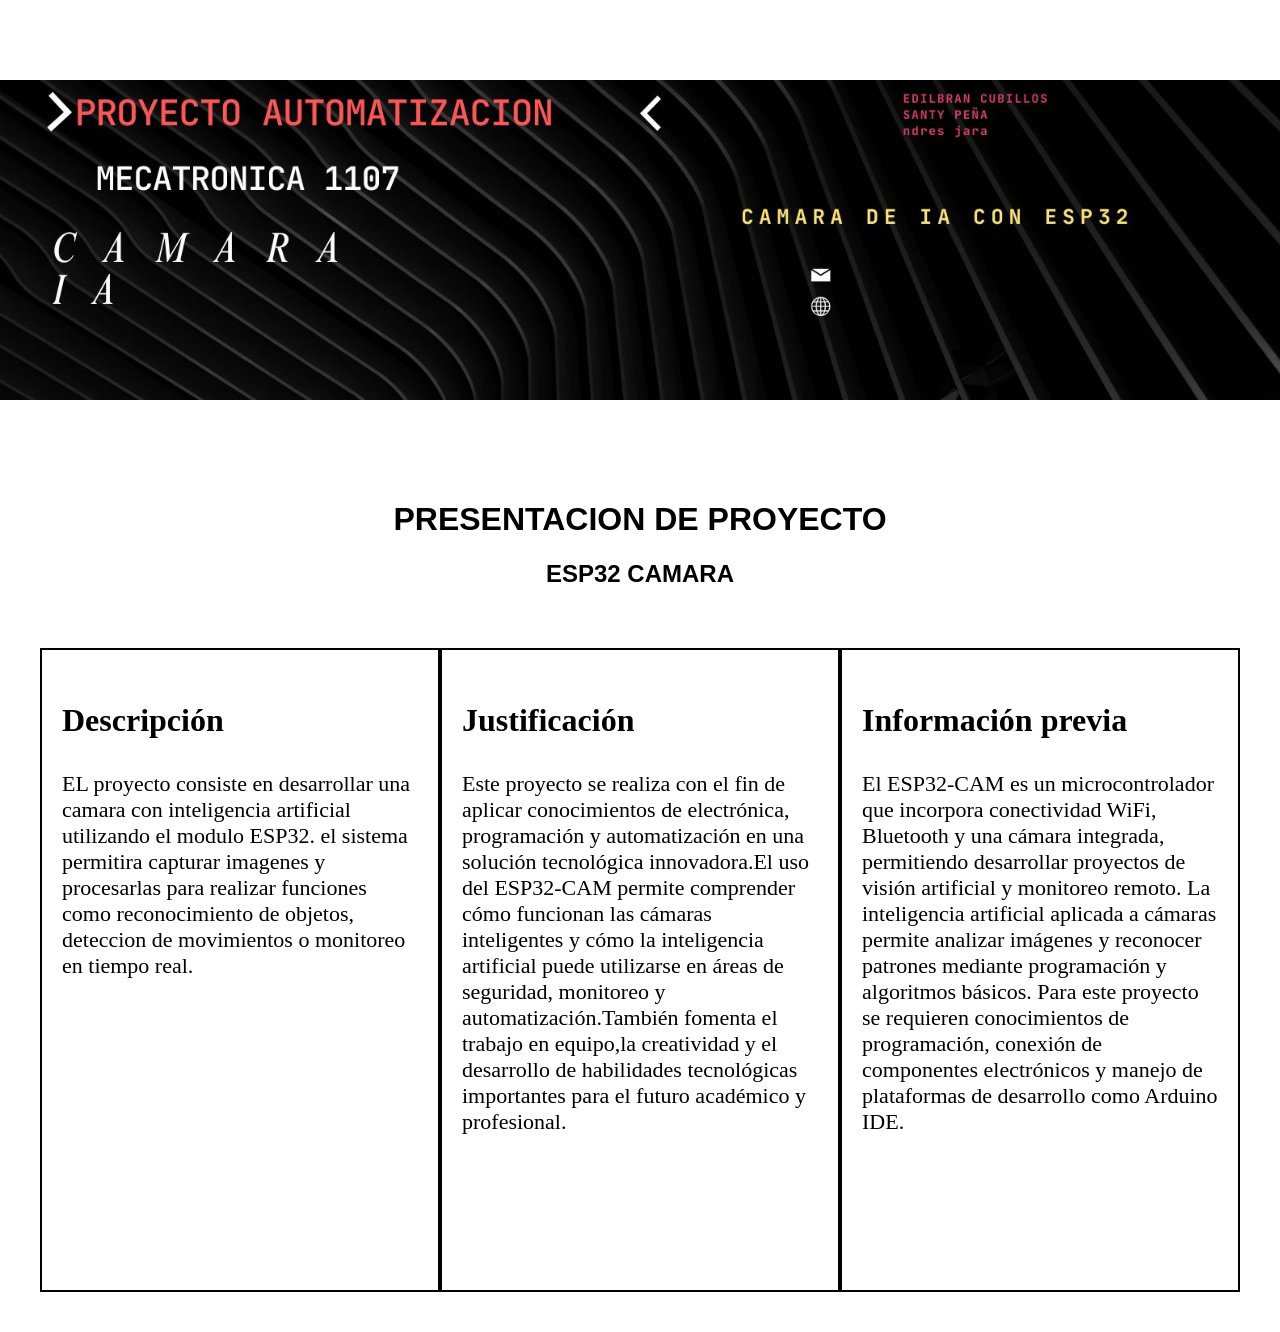
==== index.html @ 6aeb3296 "primer commit" ====
<!DOCTYPE html>
<html lang="en">
<head>
    <meta charset="UTF-8">
    <meta name="viewport" content="width=device-width, initial-scale=1.0">
    <link rel="stylesheet" href="style.css">
    <title>Proyecto Automatización</title>
</head>
<body>
    <header>
        <div id="imagen"></div>
    </header>
    <H1 id="titulo">PRESENTACION DE PROYECTO</H1>
     <H2 id="subtitulo">ESP32 CAMARA</H2>

</header>

<section id="descripcion">

    <div class="tarjeta_desc">
        <h3>Descripción</h3>
        <p>EL proyecto consiste en desarrollar una camara con inteligencia artificial utilizando el modulo ESP32.
            el sistema permitira capturar imagenes y procesarlas para realizar funciones como reconocimiento de objetos,
            deteccion de movimientos o monitoreo en tiempo real.
            
        </p>
    </div>

    <div class="tarjeta_desc">
        <h3>Justificación</h3>
        <p>Este proyecto se realiza con el fin de aplicar conocimientos de electrónica, programación y automatización en 
            una solución tecnológica innovadora.El uso del ESP32-CAM permite comprender cómo funcionan las cámaras inteligentes y cómo la 
            inteligencia artificial puede utilizarse en áreas de seguridad, monitoreo y automatización.También fomenta el trabajo en equipo,la
             creatividad y el desarrollo de habilidades tecnológicas importantes para el futuro académico y profesional.
 

        </p>
    </div>

    <div class="tarjeta_desc">
        <h3>Información previa</h3>
        <p>El ESP32-CAM es un microcontrolador que incorpora conectividad WiFi, Bluetooth y una cámara integrada, permitiendo desarrollar
             proyectos de visión artificial y monitoreo remoto. La inteligencia artificial aplicada a cámaras permite analizar 
             imágenes y reconocer patrones mediante programación y algoritmos básicos. Para este proyecto se requieren conocimientos
              de programación, conexión de componentes electrónicos y manejo de plataformas de desarrollo como Arduino IDE.
        </p>
    </div>

</section>

    
</body>
</html>
---- style.css ----
body{
    margin:0;
}

#imagen{
    background-image: url(imagen.jpg);
    background-repeat: no-repeat;
    background-size: contain;
    background-position: center;
    width: 100%;
    height: 480px;

    color:white;
    text-align:center;

    display:flex;
    flex-direction:column;
    justify-content:center;
}
#titulo{
   font-family: Arial, Helvetica, sans-serif;
   text-align: center; 
}
#subtitulo{
    font-family: Arial, Helvetica, sans-serif;
    text-align: center;
}


#descripcion{
    display:flex;
    justify-content:space-evenly;
    padding:40px;
}

.tarjeta_desc{
    width: 450px;
    height: 600px;

    border: solid 2px #000;

    padding: 20px;
}

.tarjeta_desc h3{
    font-size: 32px;
}

.tarjeta_desc p{
    font-size: 22px;
}
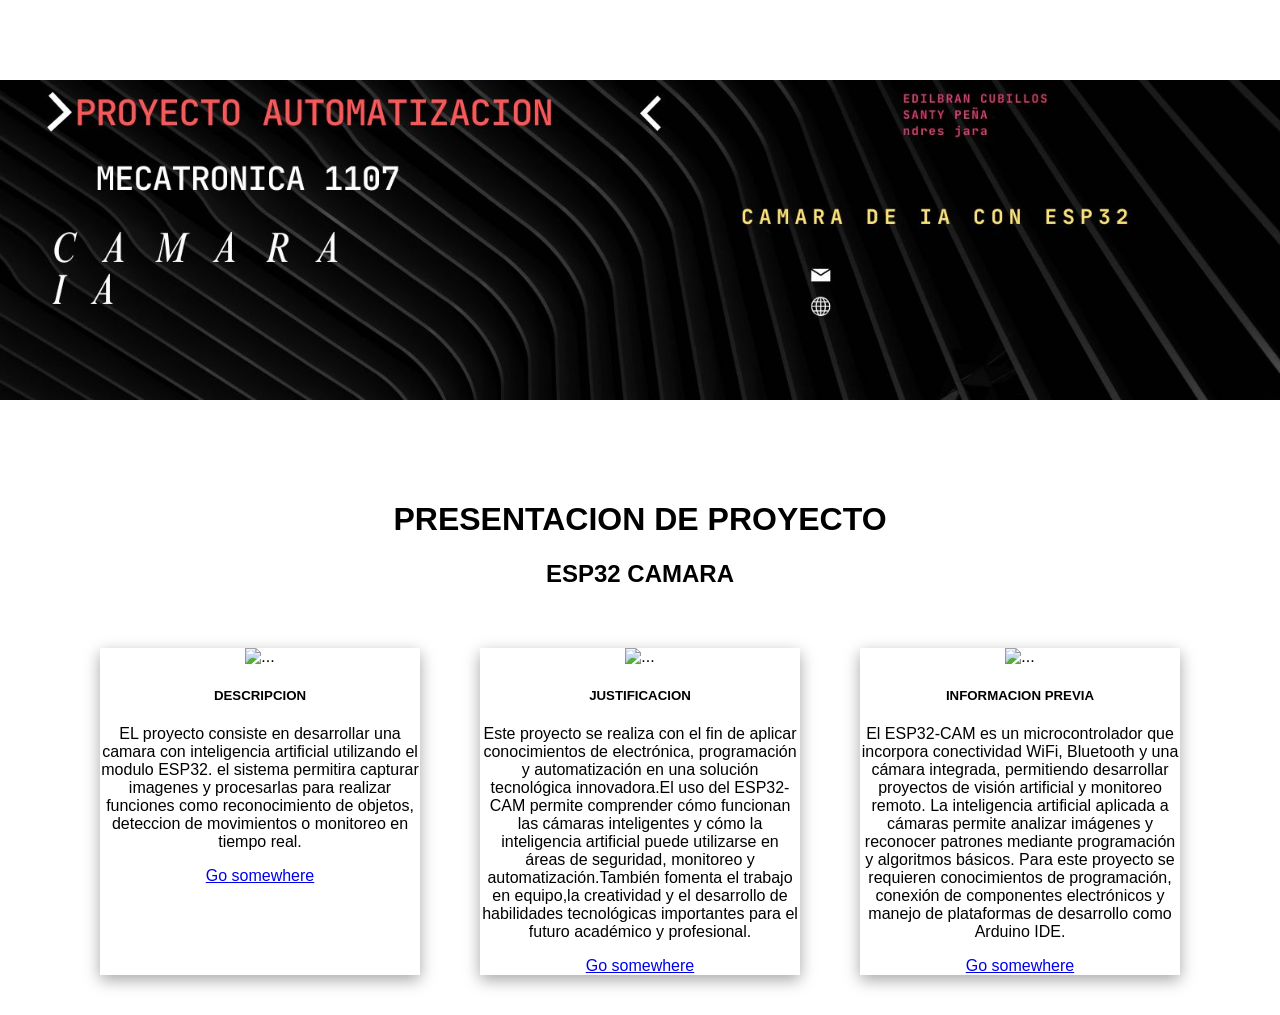
==== commit 0cd9b741: "modificacion" ====
--- a/index.html
+++ b/index.html
@@ -1,10 +1,14 @@
 <!DOCTYPE html>
 <html lang="en">
 <head>
-    <meta charset="UTF-8">
-    <meta name="viewport" content="width=device-width, initial-scale=1.0">
+    <!-- Required meta tags -->
+    <meta charset="utf-8">
+    <meta name="viewport" content="width=device-width, initial-scale=1">
+
+    <!-- Bootstrap CSS -->
     <link rel="stylesheet" href="style.css">
-    <title>Proyecto Automatización</title>
+
+    <title>proyecto automatizacion</title>
 </head>
 <body>
     <header>
@@ -12,39 +16,51 @@
     </header>
     <H1 id="titulo">PRESENTACION DE PROYECTO</H1>
      <H2 id="subtitulo">ESP32 CAMARA</H2>
+     
 
 </header>
 
 <section id="descripcion">
 
-    <div class="tarjeta_desc">
-        <h3>Descripción</h3>
-        <p>EL proyecto consiste en desarrollar una camara con inteligencia artificial utilizando el modulo ESP32.
+    <div class="card" style="width: 20rem;">
+  <img src="..." class="card-img-top" alt="...">
+  <div class="card-body">
+    <h5 class="card-title">DESCRIPCION</h5>
+    <p class="card-text">EL proyecto consiste en desarrollar una camara con inteligencia artificial utilizando el modulo ESP32.
             el sistema permitira capturar imagenes y procesarlas para realizar funciones como reconocimiento de objetos,
             deteccion de movimientos o monitoreo en tiempo real.
             
-        </p>
-    </div>
+</p>
+    <a href="#" class="btn btn-primary">Go somewhere</a>
+  </div>
+</div>
 
-    <div class="tarjeta_desc">
-        <h3>Justificación</h3>
-        <p>Este proyecto se realiza con el fin de aplicar conocimientos de electrónica, programación y automatización en 
+    <div class="card" style="width: 20rem;">
+  <img src="..." class="card-img-top" alt="...">
+  <div class="card-body">
+    <h5 class="card-title">JUSTIFICACION</h5>
+    <p class="card-text">Este proyecto se realiza con el fin de aplicar conocimientos de electrónica, programación y automatización en 
             una solución tecnológica innovadora.El uso del ESP32-CAM permite comprender cómo funcionan las cámaras inteligentes y cómo la 
             inteligencia artificial puede utilizarse en áreas de seguridad, monitoreo y automatización.También fomenta el trabajo en equipo,la
              creatividad y el desarrollo de habilidades tecnológicas importantes para el futuro académico y profesional.
- 
+</p>
+    <a href="#" class="btn btn-primary">Go somewhere</a>
+  </div>
+</div>
+    
 
-        </p>
-    </div>
-
-    <div class="tarjeta_desc">
-        <h3>Información previa</h3>
-        <p>El ESP32-CAM es un microcontrolador que incorpora conectividad WiFi, Bluetooth y una cámara integrada, permitiendo desarrollar
+    <div class="card" style="width: 20rem;">
+  <img src="..." class="card-img-top" alt="...">
+  <div class="card-body">
+    <h5 class="card-title">INFORMACION PREVIA</h5>
+    <p class="card-text">El ESP32-CAM es un microcontrolador que incorpora conectividad WiFi, Bluetooth y una cámara integrada, permitiendo desarrollar
              proyectos de visión artificial y monitoreo remoto. La inteligencia artificial aplicada a cámaras permite analizar 
              imágenes y reconocer patrones mediante programación y algoritmos básicos. Para este proyecto se requieren conocimientos
               de programación, conexión de componentes electrónicos y manejo de plataformas de desarrollo como Arduino IDE.
-        </p>
-    </div>
+</p>
+    <a href="#" class="btn btn-primary">Go somewhere</a>
+  </div>
+</div>
 
 </section>
 
--- a/style.css
+++ b/style.css
@@ -32,20 +32,11 @@
     justify-content:space-evenly;
     padding:40px;
 }
-
-.tarjeta_desc{
-    width: 450px;
-    height: 600px;
-
-    border: solid 2px #000;
-
-    padding: 20px;
+.card{
+    font-family: Arial, Helvetica, sans-serif;
+    text-align: center; 
+}
+.card{
+    box-shadow: rgba(0, 0, 0, 0.35) 0px 5px 15px;
 }
 
-.tarjeta_desc h3{
-    font-size: 32px;
-}
-
-.tarjeta_desc p{
-    font-size: 22px;
-}
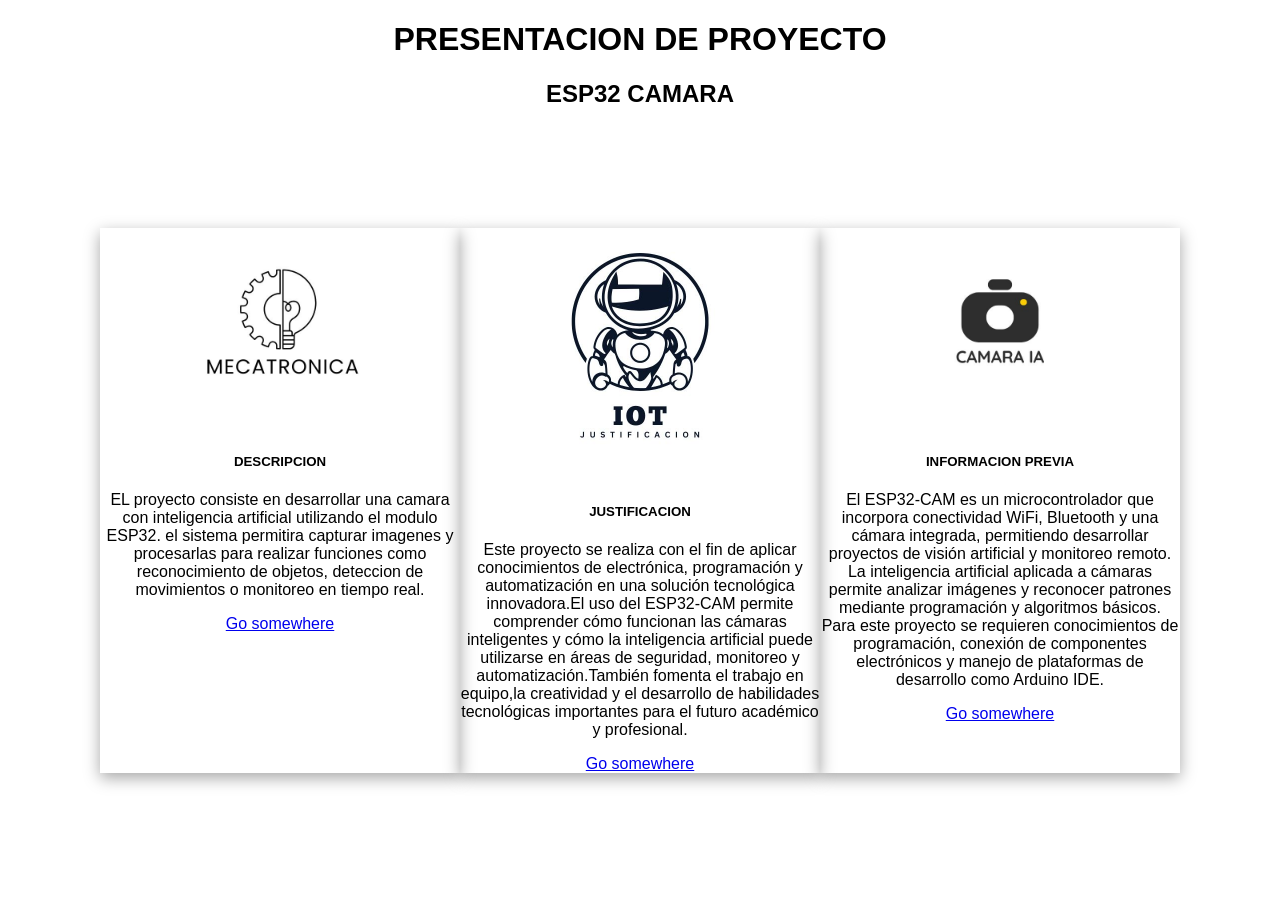
==== commit 681a063a: "BOOTSTRAP" ====
--- a/index.html
+++ b/index.html
@@ -22,8 +22,8 @@
 
 <section id="descripcion">
 
-    <div class="card" style="width: 20rem;">
-  <img src="..." class="card-img-top" alt="...">
+    <div class="card" style="width: 30rem;">
+  <img src="./Mecatronica.jpg.jpeg" class="card-img-top" alt="..." style="width: 200px; height: auto;">
   <div class="card-body">
     <h5 class="card-title">DESCRIPCION</h5>
     <p class="card-text">EL proyecto consiste en desarrollar una camara con inteligencia artificial utilizando el modulo ESP32.
@@ -35,8 +35,8 @@
   </div>
 </div>
 
-    <div class="card" style="width: 20rem;">
-  <img src="..." class="card-img-top" alt="...">
+    <div class="card" style="width: 30rem;">
+  <img src="./iot (1).jpg.jpeg" class="card-img-top" alt="..."style="width: 250px; height: auto;">
   <div class="card-body">
     <h5 class="card-title">JUSTIFICACION</h5>
     <p class="card-text">Este proyecto se realiza con el fin de aplicar conocimientos de electrónica, programación y automatización en 
@@ -49,8 +49,8 @@
 </div>
     
 
-    <div class="card" style="width: 20rem;">
-  <img src="..." class="card-img-top" alt="...">
+    <div class="card" style="width: 30rem;">
+  <img src="./Camara ia.jpg.jpeg" class="card-img-top" alt="..."style="width: 200px; height: auto;">
   <div class="card-body">
     <h5 class="card-title">INFORMACION PREVIA</h5>
     <p class="card-text">El ESP32-CAM es un microcontrolador que incorpora conectividad WiFi, Bluetooth y una cámara integrada, permitiendo desarrollar
--- a/style.css
+++ b/style.css
@@ -3,12 +3,12 @@
 }
 
 #imagen{
-    background-image: url(imagen.jpg);
+    background-image: url(TITULO.jpg);
     background-repeat: no-repeat;
     background-size: contain;
     background-position: center;
-    width: 100%;
-    height: 480px;
+    width: 101%;
+    height: 481Spx;
 
     color:white;
     text-align:center;
@@ -30,7 +30,7 @@
 #descripcion{
     display:flex;
     justify-content:space-evenly;
-    padding:40px;
+    padding:100px;
 }
 .card{
     font-family: Arial, Helvetica, sans-serif;
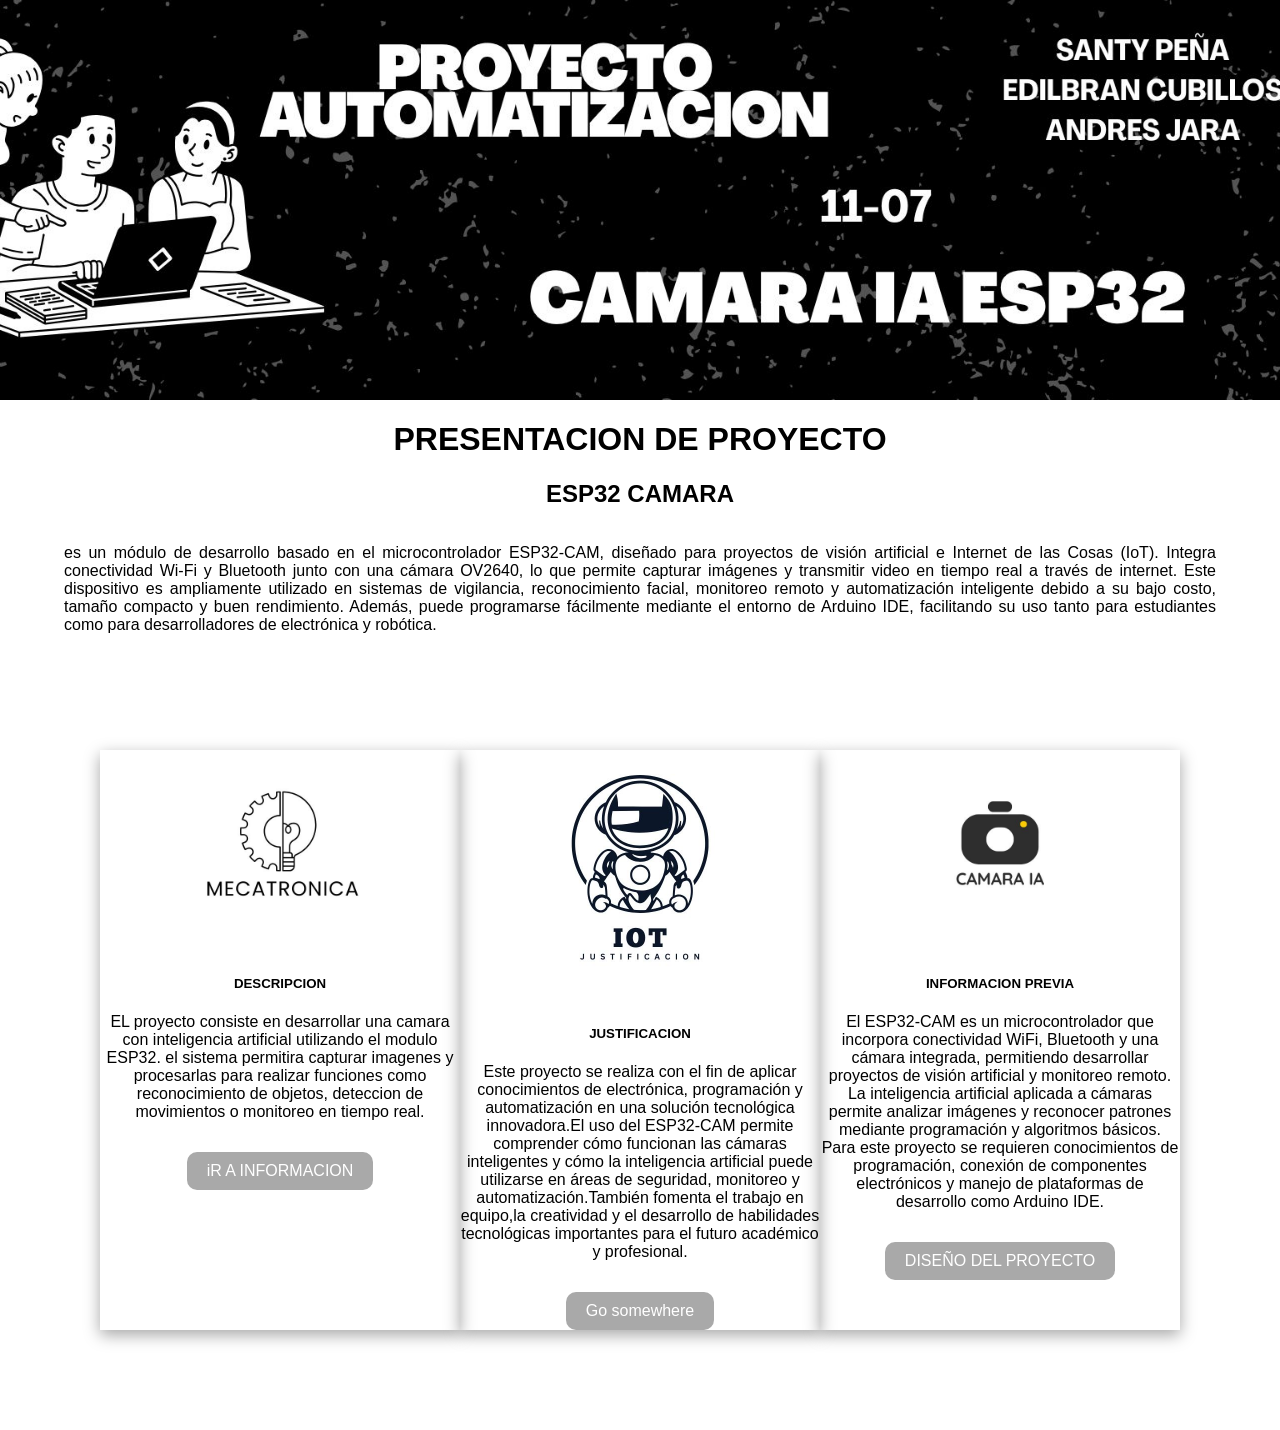
==== commit 6ccb97cc: "diferentes index" ====
--- a/index.html
+++ b/index.html
@@ -16,8 +16,16 @@
     </header>
     <H1 id="titulo">PRESENTACION DE PROYECTO</H1>
      <H2 id="subtitulo">ESP32 CAMARA</H2>
+     <section id="intro">
+      <p>
+        es un módulo de desarrollo basado en el microcontrolador ESP32-CAM, diseñado para proyectos de visión artificial e Internet de las Cosas (IoT). 
+        Integra conectividad Wi-Fi y Bluetooth junto con una cámara OV2640, lo que permite capturar imágenes y transmitir video en tiempo real a través de internet.
+        Este dispositivo es ampliamente utilizado en sistemas de vigilancia, reconocimiento facial, monitoreo remoto y automatización inteligente debido a su bajo costo, tamaño compacto y buen rendimiento. Además, puede programarse fácilmente mediante el entorno de Arduino IDE, facilitando su uso tanto 
+        para estudiantes como para desarrolladores de electrónica y robótica.
+      </p>
+     </section>
+      
      
-
 </header>
 
 <section id="descripcion">
@@ -31,7 +39,7 @@
             deteccion de movimientos o monitoreo en tiempo real.
             
 </p>
-    <a href="#" class="btn btn-primary">Go somewhere</a>
+    <a href="info.html" class="btn btn-primary">iR A INFORMACION</a>
   </div>
 </div>
 
@@ -58,7 +66,7 @@
              imágenes y reconocer patrones mediante programación y algoritmos básicos. Para este proyecto se requieren conocimientos
               de programación, conexión de componentes electrónicos y manejo de plataformas de desarrollo como Arduino IDE.
 </p>
-    <a href="#" class="btn btn-primary">Go somewhere</a>
+    <a href="diseño.html" class="btn btn-primary">DISEÑO DEL PROYECTO</a>
   </div>
 </div>
 
--- a/style.css
+++ b/style.css
@@ -3,12 +3,12 @@
 }
 
 #imagen{
-    background-image: url(TITULO.jpg);
+    background-image: url("./imagen.jpg");
     background-repeat: no-repeat;
-    background-size: contain;
+    background-size: cover;
     background-position: center;
-    width: 101%;
-    height: 481Spx;
+    width: 100%;
+    height: 400px;
 
     color:white;
     text-align:center;
@@ -39,4 +39,64 @@
 .card{
     box-shadow: rgba(0, 0, 0, 0.35) 0px 5px 15px;
 }
+#intro p{
+    font-family: Arial, Helvetica, sans-serif;
+    display: flex;
+    justify-content: center;
+    width: 90%;
+    max-width: 1200px;
+    text-align: justify;
+}
+#intro{
+    display: flex;
+    justify-content: center;
+}
+.titulo{
+    text-align: center;
+}
+.titulo{
+    text-align: center;
+    font-size: 45px;
+    margin-top: 30px;
+    margin-bottom: 40px;
+}
 
+.contenedor{
+    display: flex;
+    justify-content: center;
+    gap: 30px;
+    flex-wrap: wrap;
+}
+
+.caja{
+    width: 300px;
+    background-color: #f2f2f2;
+    border-radius: 15px;
+    padding: 20px;
+    box-shadow: 0px 4px 10px rgba(0,0,0,0.2);
+    text-align: center;
+}
+
+.caja img{
+    width: 100%;
+    height: 180px;
+    object-fit: cover;
+    border-radius: 10px;
+}
+.fondo-info{
+    background-color:darkgray;
+}
+.fondo-galeria{
+    background-color: darkgray;
+}
+
+.btn{
+    display: inline-block;
+    margin-top: 15px;
+    padding: 10px 20px;
+    background-color: darkgray;
+    color: white;
+    text-decoration: none;
+    border-radius: 10px;
+}
+
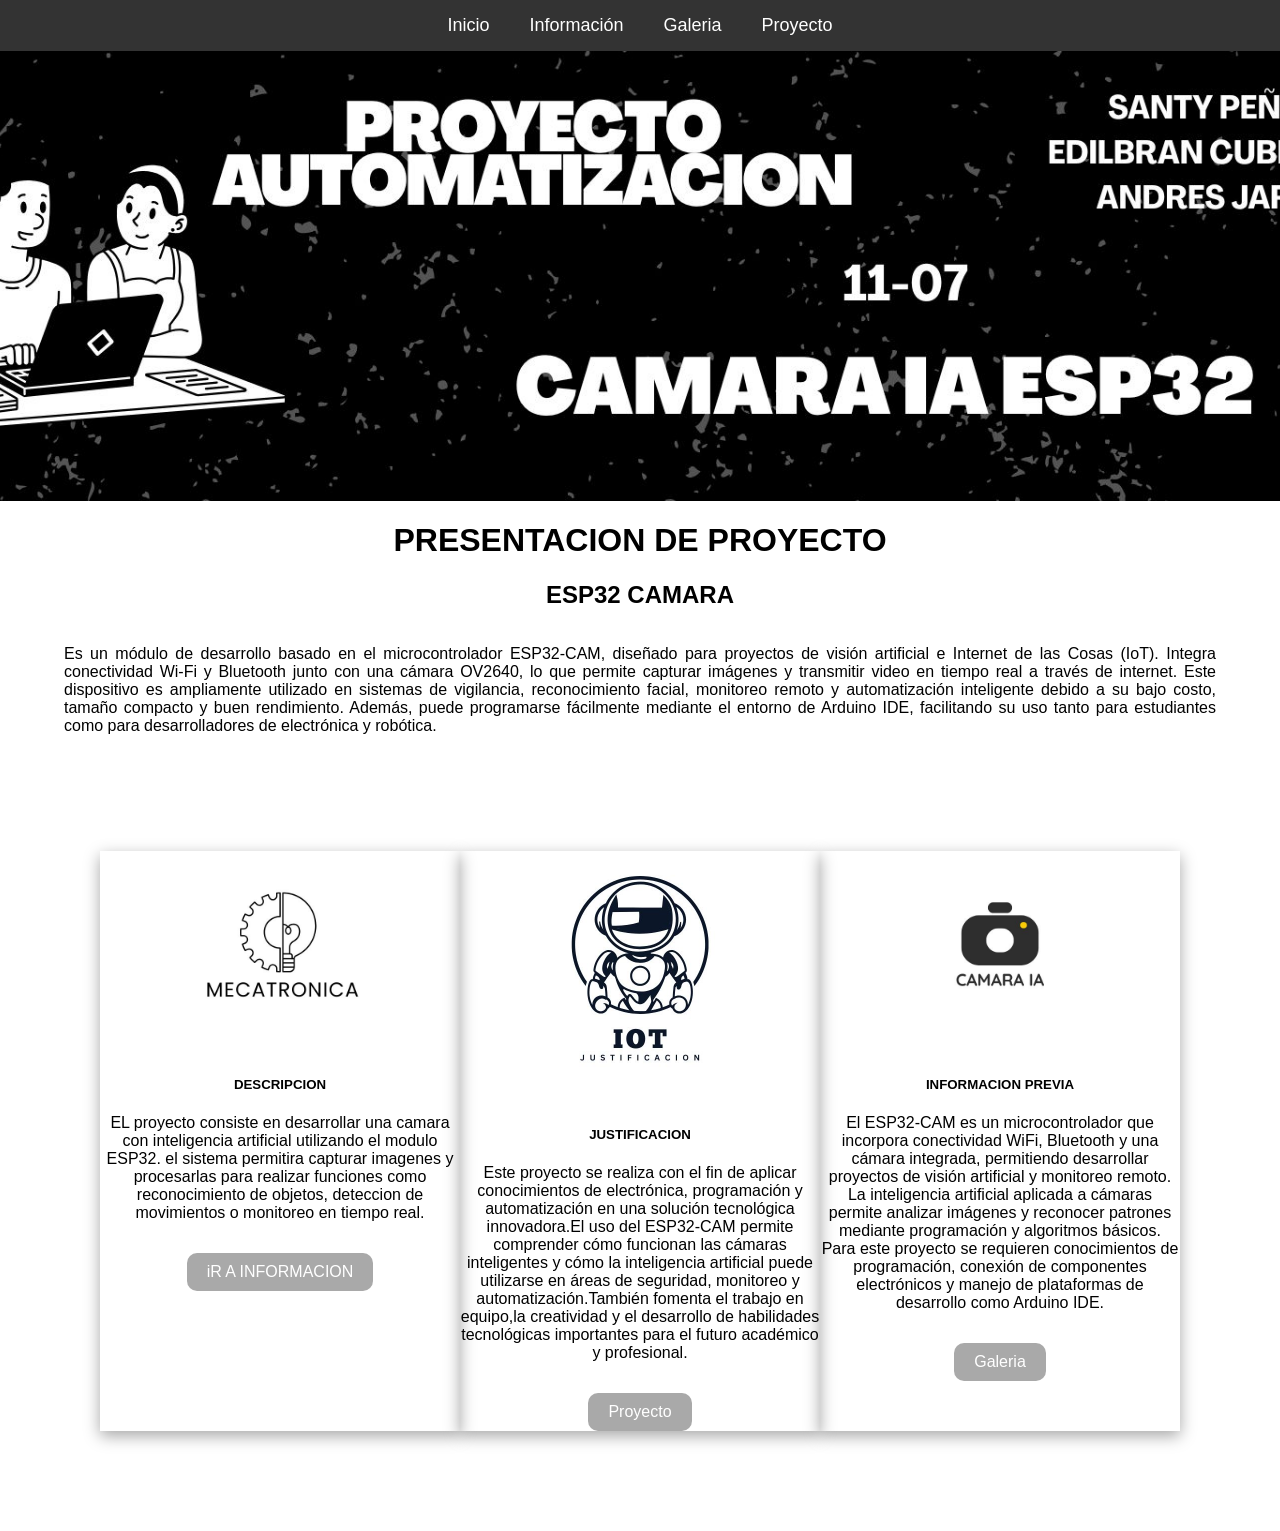
==== commit b902c3a3: "navbar + las fichas" ====
--- a/index.html
+++ b/index.html
@@ -11,6 +11,13 @@
     <title>proyecto automatizacion</title>
 </head>
 <body>
+  <!-- NAVBAR -->
+    <nav class="navbar">
+        <a href="index.html">Inicio</a>
+        <a href="info.html">Información</a>
+        <a href="diseño.html">Galeria</a>
+        <a href="galeria.html">Proyecto</a>
+    </nav>
     <header>
         <div id="imagen"></div>
     </header>
@@ -18,7 +25,7 @@
      <H2 id="subtitulo">ESP32 CAMARA</H2>
      <section id="intro">
       <p>
-        es un módulo de desarrollo basado en el microcontrolador ESP32-CAM, diseñado para proyectos de visión artificial e Internet de las Cosas (IoT). 
+        Es un módulo de desarrollo basado en el microcontrolador ESP32-CAM, diseñado para proyectos de visión artificial e Internet de las Cosas (IoT). 
         Integra conectividad Wi-Fi y Bluetooth junto con una cámara OV2640, lo que permite capturar imágenes y transmitir video en tiempo real a través de internet.
         Este dispositivo es ampliamente utilizado en sistemas de vigilancia, reconocimiento facial, monitoreo remoto y automatización inteligente debido a su bajo costo, tamaño compacto y buen rendimiento. Además, puede programarse fácilmente mediante el entorno de Arduino IDE, facilitando su uso tanto 
         para estudiantes como para desarrolladores de electrónica y robótica.
@@ -52,7 +59,7 @@
             inteligencia artificial puede utilizarse en áreas de seguridad, monitoreo y automatización.También fomenta el trabajo en equipo,la
              creatividad y el desarrollo de habilidades tecnológicas importantes para el futuro académico y profesional.
 </p>
-    <a href="#" class="btn btn-primary">Go somewhere</a>
+    <a href="galeria.html" class="btn btn-primary">Proyecto</a>
   </div>
 </div>
     
@@ -66,7 +73,7 @@
              imágenes y reconocer patrones mediante programación y algoritmos básicos. Para este proyecto se requieren conocimientos
               de programación, conexión de componentes electrónicos y manejo de plataformas de desarrollo como Arduino IDE.
 </p>
-    <a href="diseño.html" class="btn btn-primary">DISEÑO DEL PROYECTO</a>
+    <a href="diseño.html" class="btn btn-primary">Galeria</a>
   </div>
 </div>
 
--- a/style.css
+++ b/style.css
@@ -8,7 +8,7 @@
     background-size: cover;
     background-position: center;
     width: 100%;
-    height: 400px;
+    height: 450px;
 
     color:white;
     text-align:center;
@@ -99,4 +99,22 @@
     text-decoration: none;
     border-radius: 10px;
 }
+.navbar{
+    background-color: #333;
+    padding: 15px;
 
+    display: flex;
+    justify-content: center;
+    gap: 40px;
+}
+
+.navbar a{
+    color: white;
+    text-decoration: none;
+    font-size: 18px;
+    font-family: Arial, Helvetica, sans-serif;
+}
+
+.navbar a:hover{
+    color: cyan;
+}
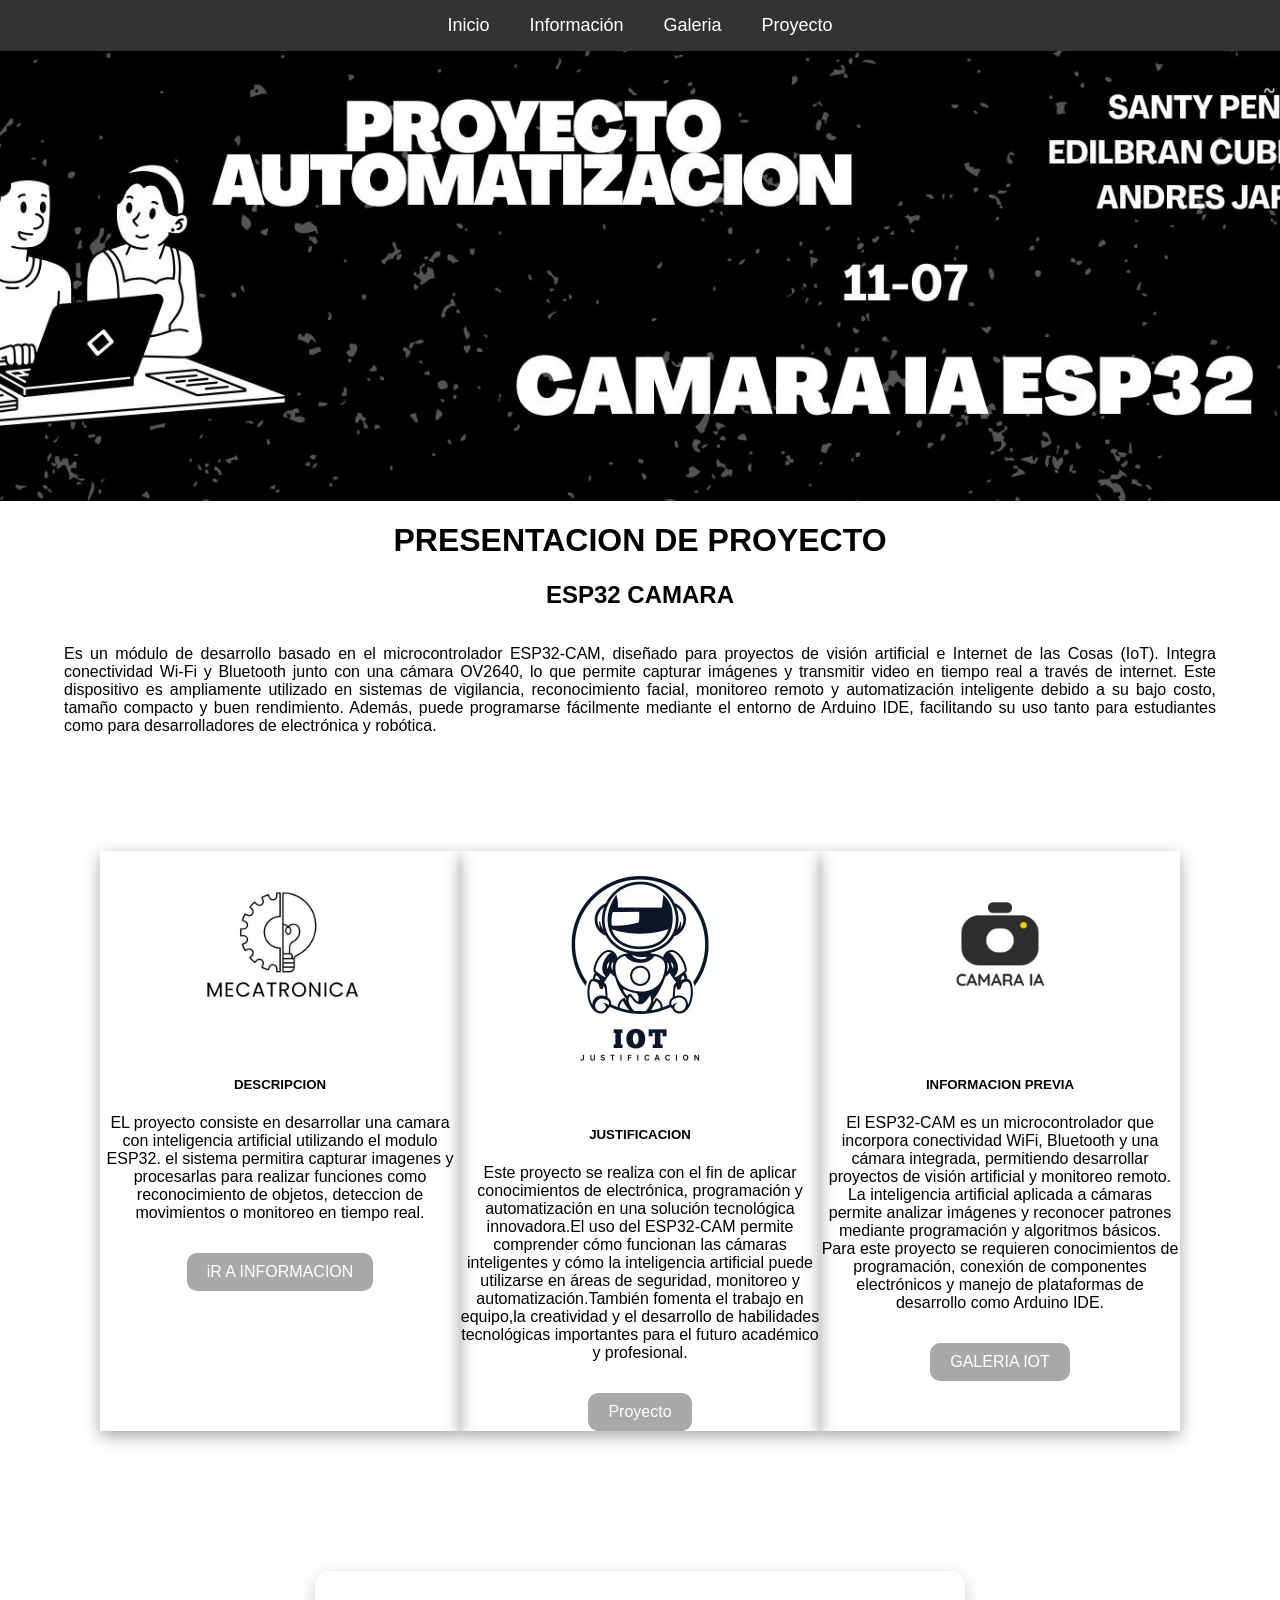
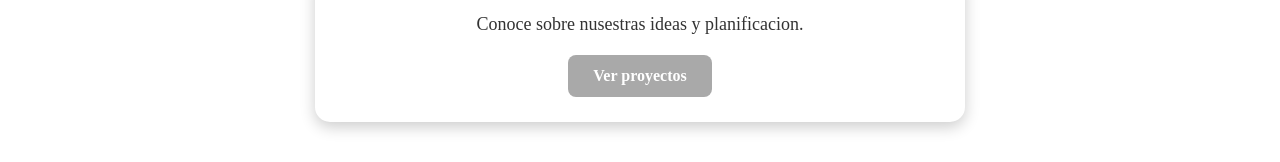
==== commit 1a593676: "planificacion" ====
--- a/index.html
+++ b/index.html
@@ -73,12 +73,22 @@
              imágenes y reconocer patrones mediante programación y algoritmos básicos. Para este proyecto se requieren conocimientos
               de programación, conexión de componentes electrónicos y manejo de plataformas de desarrollo como Arduino IDE.
 </p>
-    <a href="diseño.html" class="btn btn-primary">Galeria</a>
+    <a href="diseño.html" class="btn btn-primary">GALERIA IOT</a>
   </div>
 </div>
 
 </section>
 
+<div class="box-enlace">
+    <p>
+        Conoce sobre nusestras ideas y planificacion.
+    </p>
+
+    <a href="Plani.html" class="btn-box">
+        Ver proyectos
+    </a>
+</div>
+
     
 </body>
 </html>
--- a/style.css
+++ b/style.css
@@ -117,4 +117,38 @@
 
 .navbar a:hover{
     color: cyan;
+}
+
+.box-enlace{
+    width: 80%;
+    max-width: 600px;
+    margin: 40px auto;
+    padding: 25px;
+    text-align: center;
+
+    background: white;
+    border-radius: 15px;
+
+    box-shadow: 0 5px 15px rgba(0,0,0,0.2);
+}
+
+.box-enlace p{
+    font-size: 18px;
+    margin-bottom: 20px;
+    color: #333;
+}
+
+.btn-box{
+    display: inline-block;
+    padding: 12px 25px;
+    background: darkgray;
+    color: white;
+    text-decoration: none;
+    border-radius: 8px;
+    font-weight: bold;
+    transition: 0.3s;
+}
+
+.btn-box:hover{
+    background: #1d4ed8;
 }
